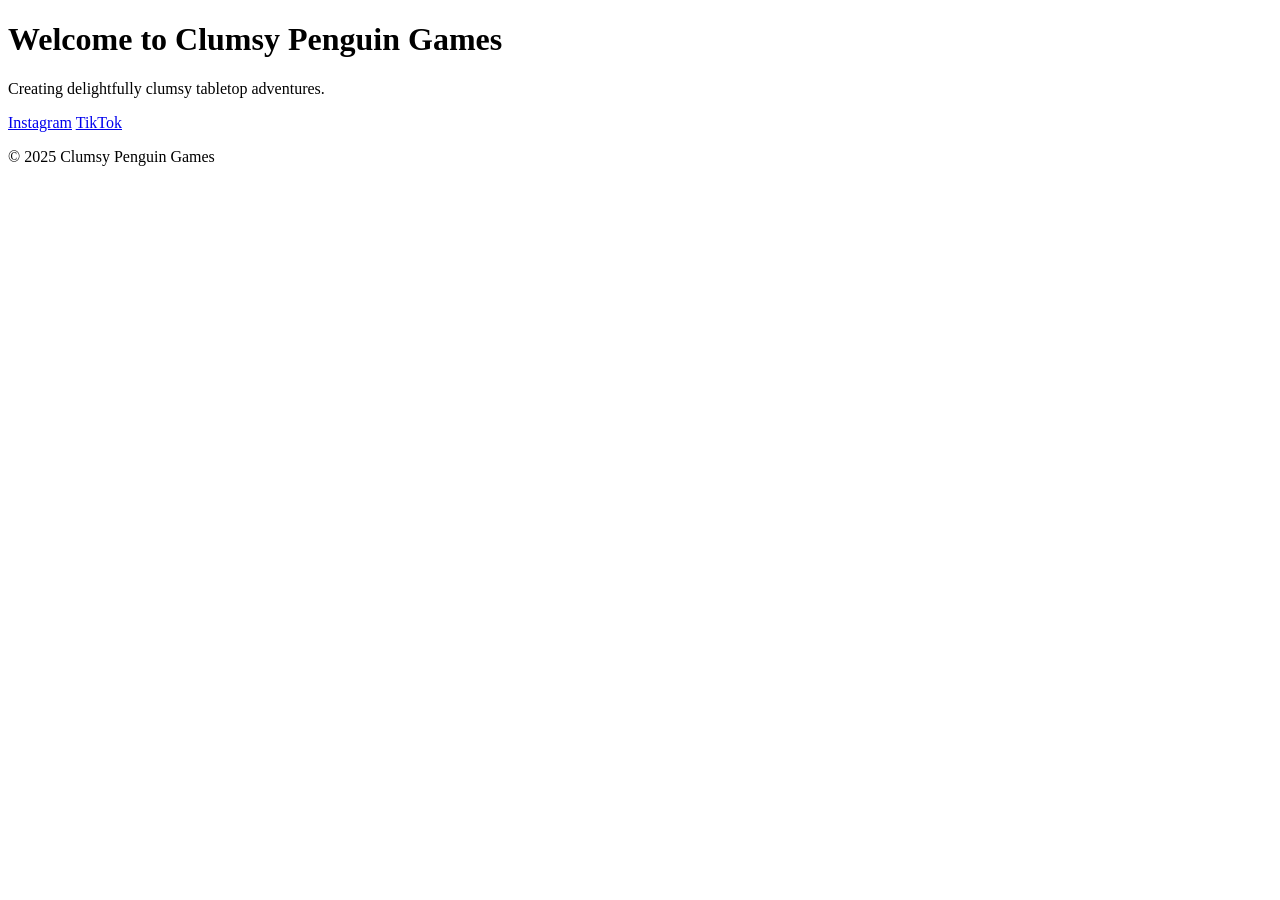
==== index.html @ 8936fc1b "Create index.html" ====
<!DOCTYPE html>
<html lang="en">
<head>
  <meta charset="UTF-8" />
  <meta name="viewport" content="width=device-width, initial-scale=1.0" />
  <title>Clumsy Penguin Games</title>
  <link rel="stylesheet" href="style.css" />
</head>
<body>
  <main class="container">
    <h1>Welcome to <span>Clumsy Penguin Games</span></h1>
    <p class="tagline">Creating delightfully clumsy tabletop adventures.</p>

    <div class="social-links">
      <a href="https://www.instagram.com/clumsypenguingames" target="_blank" rel="noopener">Instagram</a>
      <a href="https://www.tiktok.com/@clumsypenguingames" target="_blank" rel="noopener">TikTok</a>
    </div>
  </main>

  <footer>
    <p>© 2025 Clumsy Penguin Games</p>
  </footer>
</body>
</html>
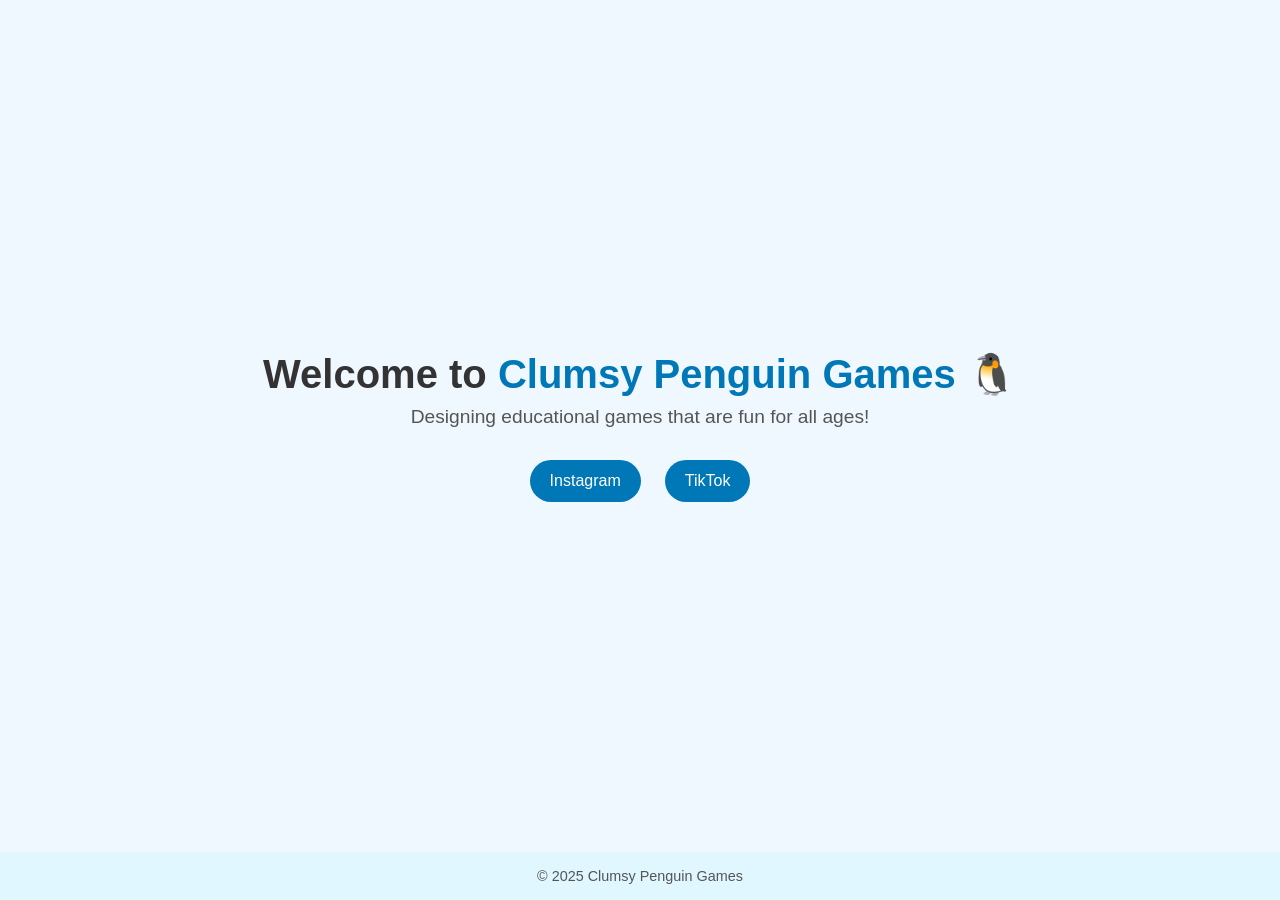
==== commit 1b7123d9: "Update index.html" ====
--- a/index.html
+++ b/index.html
@@ -8,8 +8,8 @@
 </head>
 <body>
   <main class="container">
-    <h1>Welcome to <span>Clumsy Penguin Games</span></h1>
-    <p class="tagline">Creating delightfully clumsy tabletop adventures.</p>
+    <h1>Welcome to <span>Clumsy Penguin Games</span> 🐧</h1>
+    <p class="tagline">Designing educational games that are fun for all ages!</p>
 
     <div class="social-links">
       <a href="https://www.instagram.com/clumsypenguingames" target="_blank" rel="noopener">Instagram</a>
--- a/style.css
+++ b/style.css
@@ -0,0 +1,73 @@
+/* Reset and basic styles */
+* {
+  margin: 0;
+  padding: 0;
+  box-sizing: border-box;
+}
+
+body {
+  font-family: 'Poppins', sans-serif;
+  background-color: #f0f8ff;
+  color: #333;
+  display: flex;
+  flex-direction: column;
+  min-height: 100vh;
+}
+
+/* Main container */
+.container {
+  flex: 1;
+  display: flex;
+  flex-direction: column;
+  align-items: center;
+  justify-content: center;
+  text-align: center;
+  padding: 2rem;
+}
+
+/* Title styling */
+h1 {
+  font-size: 2.5rem;
+  margin-bottom: 0.5rem;
+}
+
+h1 span {
+  color: #0077b6;
+}
+
+/* Tagline */
+.tagline {
+  font-size: 1.2rem;
+  color: #555;
+  margin-bottom: 2rem;
+}
+
+/* Social links */
+.social-links {
+  display: flex;
+  gap: 1.5rem;
+}
+
+.social-links a {
+  text-decoration: none;
+  color: white;
+  background-color: #0077b6;
+  padding: 0.75rem 1.25rem;
+  border-radius: 1.5rem;
+  font-weight: 500;
+  transition: background-color 0.3s ease, transform 0.2s ease;
+}
+
+.social-links a:hover {
+  background-color: #00b4d8;
+  transform: scale(1.05);
+}
+
+/* Footer */
+footer {
+  text-align: center;
+  padding: 1rem 0;
+  background-color: #e0f7ff;
+  font-size: 0.9rem;
+  color: #555;
+}
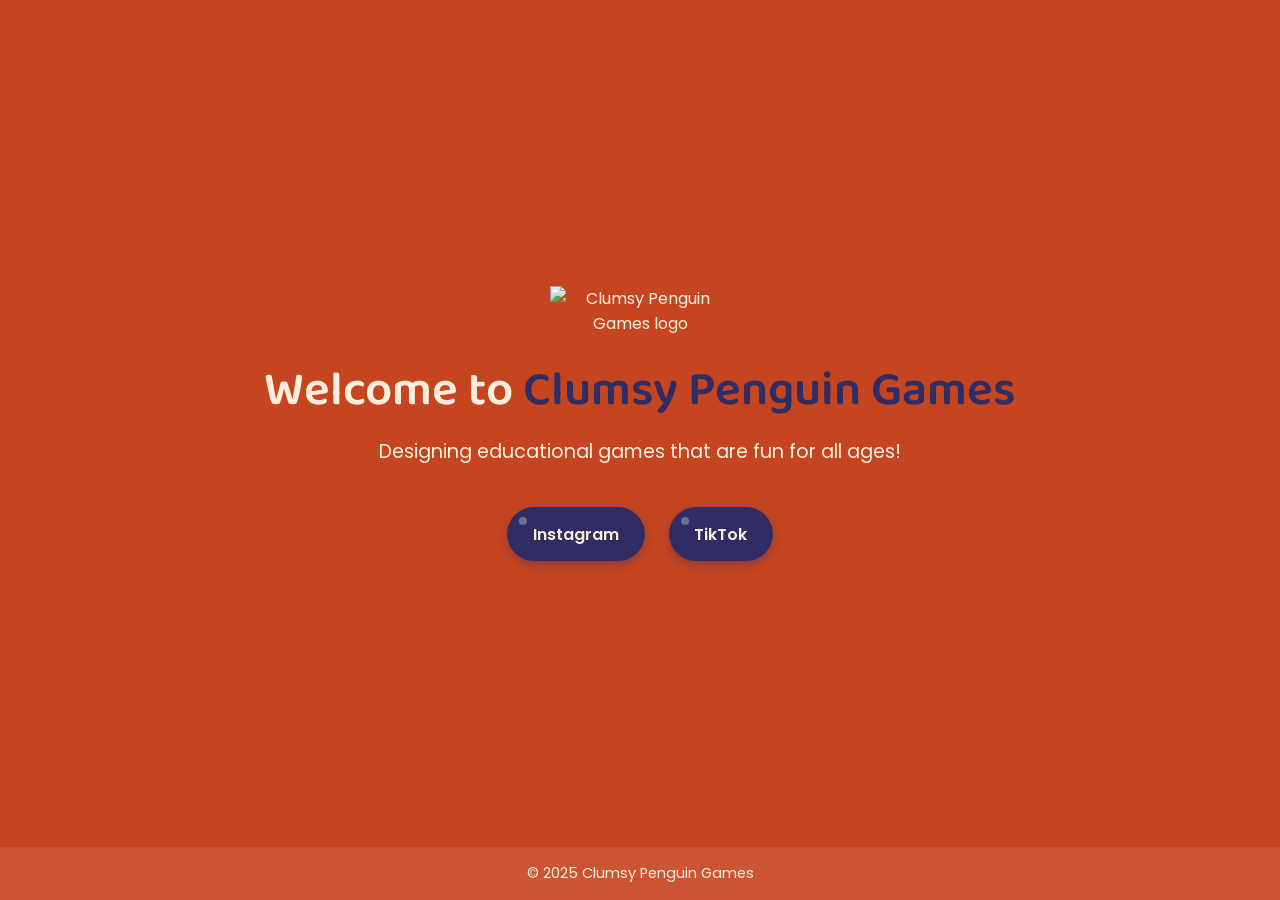
==== commit 4dfd574a: "Update index.html" ====
--- a/index.html
+++ b/index.html
@@ -8,8 +8,10 @@
 </head>
 <body>
   <main class="container">
-    <h1>Welcome to <span>Clumsy Penguin Games</span> 🐧</h1>
+    <img src="2ff06496-7361-4267-9933-285d135a02f5.png" alt="Clumsy Penguin Games logo" class="logo">
+    <h1>Welcome to <span>Clumsy Penguin Games</span></h1>
     <p class="tagline">Designing educational games that are fun for all ages!</p>
+
 
     <div class="social-links">
       <a href="https://www.instagram.com/clumsypenguingames" target="_blank" rel="noopener">Instagram</a>
--- a/style.css
+++ b/style.css
@@ -1,73 +1,105 @@
-/* Reset and basic styles */
+@import url('https://fonts.googleapis.com/css2?family=Baloo+2:wght@600&family=Poppins:wght@400;500&display=swap');
+
+/* Reset */
 * {
   margin: 0;
   padding: 0;
   box-sizing: border-box;
 }
 
+/* Body */
 body {
   font-family: 'Poppins', sans-serif;
-  background-color: #f0f8ff;
-  color: #333;
+  background-color: #C64521; /* burnt orange like your logo */
+  color: #FBEEDC; /* warm cream text */
   display: flex;
   flex-direction: column;
   min-height: 100vh;
+  text-align: center;
 }
 
-/* Main container */
+/* Container */
 .container {
   flex: 1;
   display: flex;
   flex-direction: column;
   align-items: center;
   justify-content: center;
-  text-align: center;
   padding: 2rem;
 }
 
-/* Title styling */
+/* Logo image */
+.logo {
+  width: 180px;
+  max-width: 60vw;
+  margin-bottom: 1rem;
+}
+
+/* Title */
 h1 {
-  font-size: 2.5rem;
+  font-family: 'Baloo 2', cursive;
+  font-size: 3rem;
+  font-weight: 600;
+  color: #FBEEDC;
   margin-bottom: 0.5rem;
 }
 
 h1 span {
-  color: #0077b6;
+  color: #2F2D63; /* dark indigo-purple accent */
 }
 
 /* Tagline */
 .tagline {
   font-size: 1.2rem;
-  color: #555;
-  margin-bottom: 2rem;
+  font-weight: 400;
+  color: #FBEEDC;
+  margin-bottom: 2.5rem;
+  max-width: 600px;
+  line-height: 1.6;
 }
 
-/* Social links */
+/* Social links - bubble buttons */
 .social-links {
   display: flex;
   gap: 1.5rem;
+  flex-wrap: wrap;
+  justify-content: center;
 }
 
 .social-links a {
   text-decoration: none;
-  color: white;
-  background-color: #0077b6;
-  padding: 0.75rem 1.25rem;
-  border-radius: 1.5rem;
-  font-weight: 500;
-  transition: background-color 0.3s ease, transform 0.2s ease;
+  background-color: #2F2D63;
+  color: #FBEEDC;
+  border-radius: 50px;
+  padding: 0.9rem 1.6rem;
+  font-weight: 600;
+  font-size: 1rem;
+  transition: all 0.3s ease;
+  box-shadow: 0 4px 10px rgba(47, 45, 99, 0.4);
+  position: relative;
+}
+
+.social-links a::after {
+  content: "";
+  position: absolute;
+  top: 10px;
+  left: 12px;
+  width: 8px;
+  height: 8px;
+  background: rgba(255, 255, 255, 0.3);
+  border-radius: 50%;
 }
 
 .social-links a:hover {
-  background-color: #00b4d8;
-  transform: scale(1.05);
+  background-color: #403e8c;
+  transform: translateY(-3px) scale(1.04);
+  box-shadow: 0 8px 15px rgba(47, 45, 99, 0.5);
 }
 
 /* Footer */
 footer {
-  text-align: center;
+  background-color: rgba(255, 255, 255, 0.08);
   padding: 1rem 0;
-  background-color: #e0f7ff;
   font-size: 0.9rem;
-  color: #555;
+  color: #FBEEDC;
 }
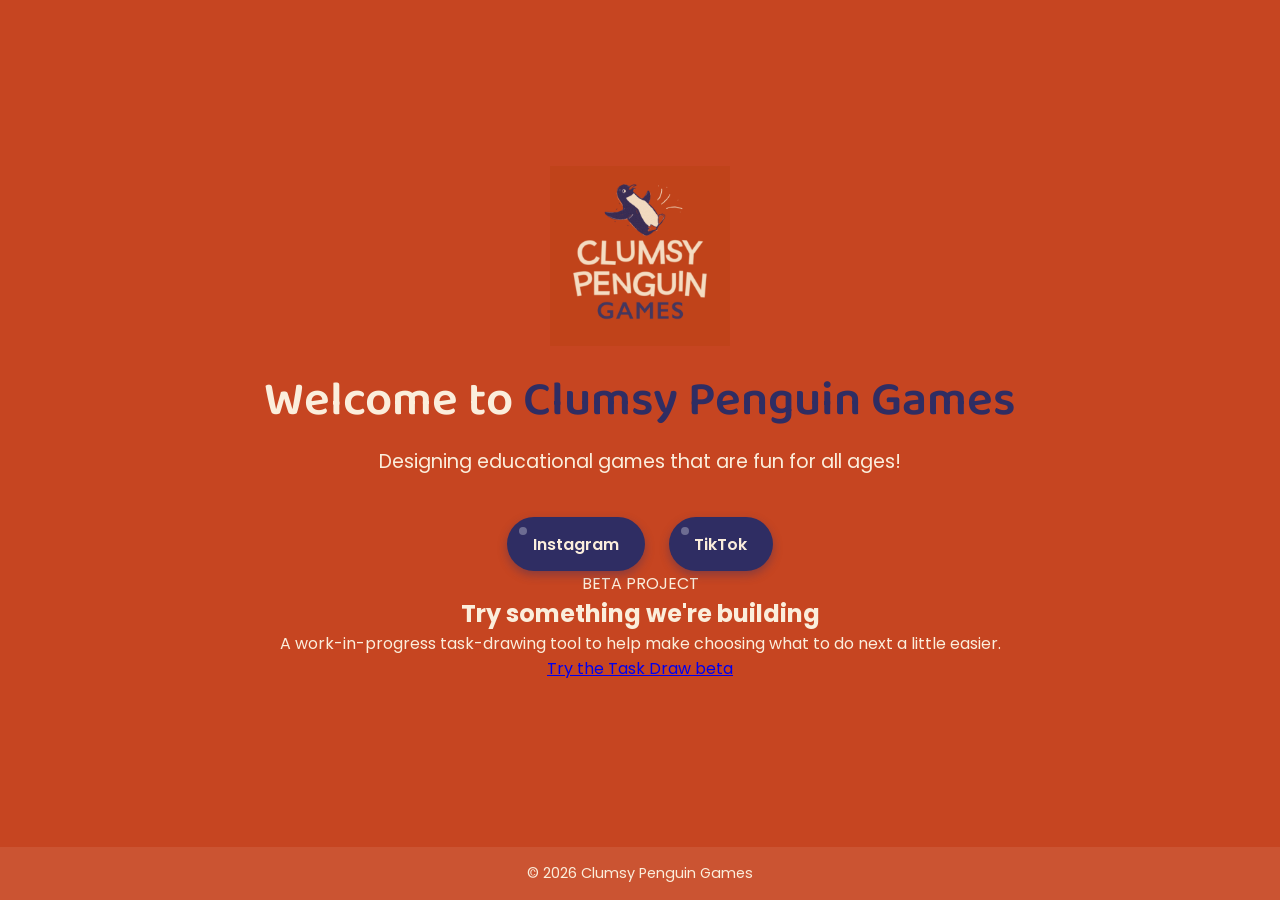
==== commit df6707d0: "Update index.html" ====
--- a/index.html
+++ b/index.html
@@ -12,15 +12,21 @@
     <h1>Welcome to <span>Clumsy Penguin Games</span></h1>
     <p class="tagline">Designing educational games that are fun for all ages!</p>
 
-
     <div class="social-links">
       <a href="https://www.instagram.com/clumsypenguingames" target="_blank" rel="noopener">Instagram</a>
       <a href="https://www.tiktok.com/@clumsypenguingames" target="_blank" rel="noopener">TikTok</a>
     </div>
+
+    <section class="beta-section" aria-labelledby="beta-heading">
+      <p class="beta-label">BETA PROJECT</p>
+      <h2 id="beta-heading">Try something we're building</h2>
+      <p>A work-in-progress task-drawing tool to help make choosing what to do next a little easier.</p>
+      <a class="beta-button" href="frogs.html">Try the Task Draw beta</a>
+    </section>
   </main>
 
   <footer>
-    <p>© 2025 Clumsy Penguin Games</p>
+    <p>© 2026 Clumsy Penguin Games</p>
   </footer>
 </body>
 </html>
